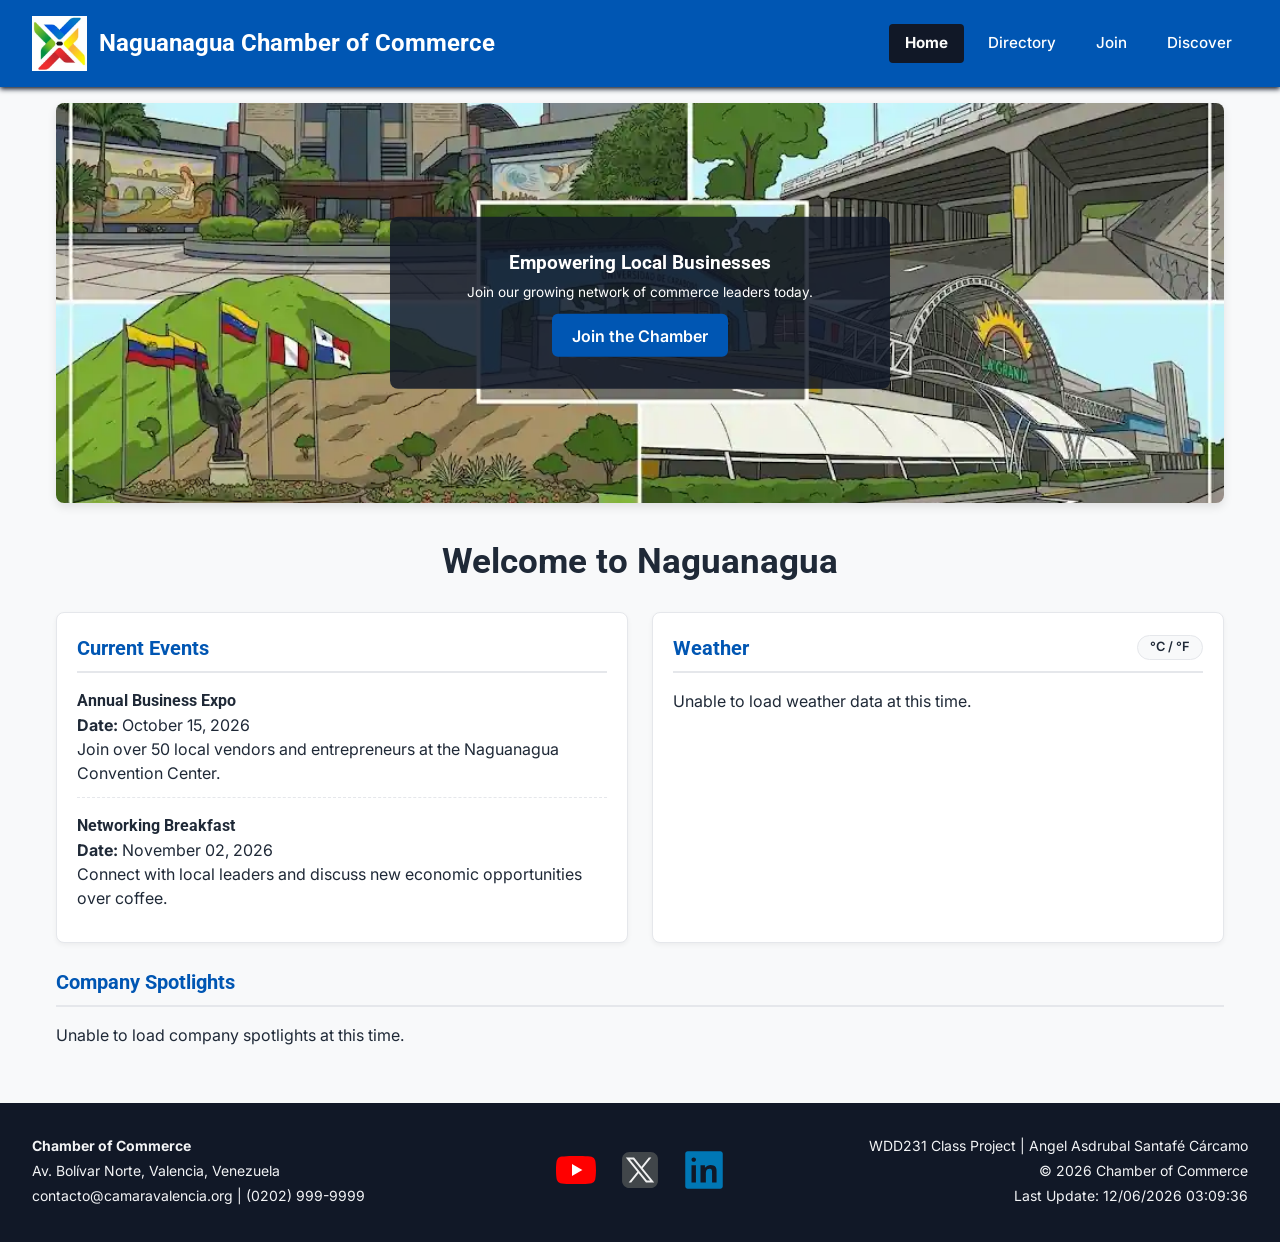
==== chamber/index.html @ 5a37a26f "Adding code for the Home Page of the project, still having troubles with the json and list of member" ====
<!DOCTYPE html>
<html lang="en-US">
<head>
    <meta charset="UTF-8">
    <meta name="viewport" content="width=device-width, initial-scale=1.0">
    <meta name="description" content="Naguanagua Chamber of Commerce Home Page: Working to Support local business growth, networking, and community development.">
    <meta name="author" content="Angel Asdrubal Santafé Cárcamo">
    <title>Home Page- Naguanagua's Chamber of Commerce</title>

    <!-- Facebook Open Graph Meta Tags -->
    <meta property="og:title" content="Home - Naguanagua Chamber of Commerce">
    <meta property="og:type" content="website">
    <meta property="og:image" content="https://angelsan20.github.io/wdd231/chamber/images/logo.webp">
    <meta property="og:url" content="https://angelsan20.github.io/wdd231/chamber/index.html">
    <meta property="og:description" content="Welcome to the Naguanagua Chamber of Commerce. Discover local business events, weather, and featured members.">

    <!-- Google Fonts -->
    <link rel="preconnect" href="https://fonts.googleapis.com">
    <link rel="preconnect" href="https://fonts.gstatic.com" crossorigin>
    <link href="https://fonts.googleapis.com/css2?family=Inter:wght@400;500;600&family=Roboto:wght@700&display=swap" rel="stylesheet">

    <!-- Styles and Favicon -->
    <link rel="icon" href="images/favicon.ico" type="image/x-icon">
    <link rel="stylesheet" href="styles/normalize.css">
    <link rel="stylesheet" href="styles/small.css">
    <link rel="stylesheet" href="styles/larger.css">

    <!-- Scripts Modulares -->
    <script src="scripts/menu.js" defer></script>
    <script src="scripts/dates.js" defer></script>
    <script src="scripts/weather.js" defer></script>
    <script src="scripts/spotlights.js" defer></script>
</head>
<body>
    <header>
        <div class="header-brand">
            <div class="header-logo">
                <img src="images/logo.webp" alt="Chamber of Commerce Logo" width="50" height="50">
                <span class="site-title">Naguanagua Chamber of Commerce</span>
            </div>
            <button id="menu-toggle" aria-label="Open the navigation menu" aria-expanded="false">☰</button>
        </div>
        <nav id="primary-nav">
            <ul>
                <li><a href="index.html" class="active">Home</a></li>
                <li><a href="directory.html">Directory</a></li>
                <li><a href="join.html">Join</a></li>
                <li><a href="discover.html">Discover</a></li>
            </ul>
        </nav>
    </header>

    <main class="home-container">
        <!-- Hero Section con Call To Action -->
        <section class="hero">
            <img src="images/hero-large.webp" alt="Naguanagua representative images" loading="eager" width="1200" height="500">
            <div class="cta-overlay">
                <h2>Empowering Local Businesses</h2>
                <p>Join our growing network of commerce leaders today.</p>
                <a href="join.html" class="cta-button">Join the Chamber</a>
            </div>
        </section>

        <h1 class="page-title">Welcome to Naguanagua</h1>

        <!-- Layout Grid para Eventos, Clima y Spotlights -->
        <div class="home-grid">
            
            <!-- Section: Current Events -->
            <section class="card events-card">
                <h2>Current Events</h2>
                <article class="event-item">
                    <h3>Annual Business Expo</h3>
                    <p><strong>Date:</strong> October 15, 2026</p>
                    <p>Join over 50 local vendors and entrepreneurs at the Naguanagua Convention Center.</p>
                </article>
                <article class="event-item">
                    <h3>Networking Breakfast</h3>
                    <p><strong>Date:</strong> November 02, 2026</p>
                    <p>Connect with local leaders and discuss new economic opportunities over coffee.</p>
                </article>
            </section>

            <!-- Section: Weather API -->
            <section class="card weather-card">
                <div class="card-header">
                    <h2>Weather</h2>
                    <button id="unit-toggle" aria-label="Toggle units">&deg;C / &deg;F</button>
                </div>
                <div id="weather-info">
                    <!-- Dynamically loaded from JS -->
                    <p>Loading weather data...</p>
                </div>
            </section>

            <!-- Section: Member Spotlights (Gold & Silver) -->
            <section class="spotlights-container">
                <h2>Company Spotlights</h2>
                <div id="spotlights-grid">
                    <!-- Dynamically loaded from JS -->
                    <p>Loading featured members...</p>
                </div>
            </section>

        </div>
    </main>

    <footer>
        <div class="footer-info">
            <p><strong>Chamber of Commerce</strong></p>
            <p>Av. Bolívar Norte, Valencia, Venezuela</p>
            <p>contacto@camaravalencia.org | (0202) 999-9999</p>
        </div>
        <div class="footer-social">
            <a href="#" target="_blank" aria-label="YouTube" rel="noopener noreferrer"><img src="images/youtube-icon.svg" alt="YouTube" width="40" height="40"></a>
            <a href="#" target="_blank" aria-label="Twitter" rel="noopener noreferrer"><img src="images/twitter-icon.svg" alt="Twitter" width="40" height="40"></a>
            <a href="#" target="_blank" aria-label="LinkedIn" rel="noopener noreferrer"><img src="images/linkedin-icon.svg" alt="LinkedIn" width="40" height="40"></a>
        </div>
        <div class="footer-dev">
            <p>WDD231 Class Project | Angel Asdrubal Santafé Cárcamo</p>
            <p>&copy; <span id="current-year"></span> Chamber of Commerce</p>
            <p id="last-modified"></p>
        </div>
    </footer>
</body>
</html>
---- chamber/styles/small.css ----
:root {
    --font-heading: 'Roboto', sans-serif;
    --font-body: 'Inter', sans-serif;

    --primary-color: #0056B3;
    --secondary-color: #1E824C;
    --accent-color: #E63946;
    
    --bg-main: #F8F9FA;
    --bg-card: #FFFFFF;
    --bg-alt: #FAFAFA;

    --text-primary: #1F2937;
    --text-muted: #4B5563;
    --border-color: #E5E7EB;
    --border-dark: #D1D5DB;

    --footer-bg: #111827;
    --footer-text: #F3F4F6;
    --nav-active: #fcfcfb;
}

* {
    box-sizing: border-box;
    margin: 0;
    padding: 0;
}

body {
    font-family: var(--font-body);
    background-color: var(--bg-main);
    color: var(--text-primary);
    line-height: 1.5;
}

h1, h2, h3, h4, h5, h6 {
    font-family: var(--font-heading);
    font-weight: 700;
}

header {
    background-color: var(--primary-color);
    color: var(--bg-card);
    padding: 0.75rem 1rem;
    display: flex;
    flex-direction: column;
    width: 100%;
    position: relative;
    box-shadow: 0 2px 5px var(--footer-bg);
}

.header-brand {
    display: flex;
    align-items: center;
    justify-content: space-between;
    width: 100%;
}

.header-logo {
    display: flex;
    align-items: center;
    gap: 0.75rem;
}

.header-logo img {
    width: 45px;
    height: 45px;
    object-fit: contain;
}

.site-title {
    font-family: var(--font-heading);
    font-size: 1.1rem;
    font-weight: 700;
    color: var(--bg-card);
    line-height: 1.2;
}

#menu-toggle {
    background: transparent;
    border: none;
    color: var(--bg-card);
    font-size: 1.75rem;
    cursor: pointer;
    padding: 0.25rem 0.5rem;
    line-height: 1;
    border-radius: 4px;
    transition: background-color 0.2s ease;
}

#menu-toggle:hover,
#menu-toggle:focus {
    background-color: var(--text-muted);
    outline: none;
}

#primary-nav {
    display: none;
    width: 100%;
    margin-top: 0.75rem;
    border-top: 1px solid var(--text-muted);
    padding-top: 0.5rem;
}

#primary-nav.open {
    display: block;
}

#primary-nav ul {
    list-style: none;
    display: flex;
    flex-direction: column;
    width: 100%;
}

#primary-nav li {
    width: 100%;
}

#primary-nav a {
    display: block;
    padding: 0.75rem 1rem;
    color: var(--bg-card);
    text-decoration: none;
    font-weight: 500;
    font-size: 1rem;
    text-align: center;
    border-radius: 4px;
    transition: background-color 0.2s ease, color 0.2s ease;
}

#primary-nav a:hover {
    background-color: var(--footer-bg);
}

#primary-nav a.active {
    color: var(--nav-active);
    font-weight: 700;
    background-color: var(--footer-bg);
}

.directory-container {
    width: 100%;
    max-width: 1200px;
    margin: 0 auto;
    padding: 1.5rem 1rem;
}

h1.page-title {
    font-size: 1.75rem;
    color: var(--text-primary);
    text-align: center;
    margin-bottom: 0.5rem;
    width: 100%;
}

.directory-header {
    text-align: center;
    margin-bottom: 1.5rem;
}

.directory-header h2 {
    font-size: 1.25rem;
    color: var(--text-muted);
    margin-bottom: 1rem;
    font-weight: 500;
}

.view-toggle {
    display: flex;
    justify-content: center;
    align-items: center;
    gap: 0.75rem;
}

.view-toggle button {
    font-family: var(--font-body);
    padding: 0.55rem 1.25rem;
    border: 1px solid var(--primary-color);
    background-color: var(--bg-card);
    color: var(--primary-color);
    font-weight: 600;
    font-size: 0.875rem;
    border-radius: 6px;
    cursor: pointer;
    transition: background-color 0.2s ease, color 0.2s ease;
}

.view-toggle button.active {
    background-color: var(--primary-color);
    color: var(--bg-card);
}

.grid-view {
    display: grid;
    grid-template-columns: 1fr;
    gap: 1.25rem;
}

.grid-view .member-card {
    background-color: var(--bg-card);
    border: 1px solid var(--border-color);
    border-radius: 10px;
    padding: 1.25rem;
    text-align: center;
    box-shadow: 0 4px 10px var(--footer-bg);
}

.grid-view .member-card img {
    width: 100px;
    height: 100px;
    object-fit: contain;
    margin: 0 auto 1rem auto;
    display: block;
}

.grid-view .member-card h3 {
    font-size: 1.1rem;
    color: var(--primary-color);
    margin-bottom: 0.4rem;
}

.grid-view .member-card p {
    font-size: 0.9rem;
    color: var(--text-primary);
    margin-bottom: 0.3rem;
}

.grid-view .member-card a {
    color: var(--primary-color);
    text-decoration: underline;
    font-size: 0.85rem;
    word-break: break-all;
}

.list-view {
    display: flex;
    flex-direction: column;
    background-color: var(--bg-card);
    border: 1px solid var(--border-dark);
    border-radius: 8px;
    overflow: hidden;
}

.list-view .member-card {
    background-color: var(--bg-card);
    border: none;
    border-bottom: 1px solid var(--border-color);
    padding: 0.85rem 1rem;
    text-align: left;
    display: flex;
    flex-direction: column;
    gap: 0.25rem;
}

.list-view .member-card:last-child {
    border-bottom: none;
}

.list-view .member-card:nth-child(even) {
    background-color: var(--bg-alt);
}

.list-view .member-card img {
    display: none;
}

.list-view .member-card h3 {
    font-size: 1rem;
    color: var(--text-primary);
    margin-bottom: 0.15rem;
}

.list-view .member-card p {
    font-size: 0.85rem;
    color: var(--text-muted);
    margin: 0;
}

.list-view .member-card a {
    color: var(--primary-color);
    text-decoration: underline;
    font-size: 0.85rem;
    word-break: break-all;
}

footer {
    background-color: var(--footer-bg);
    color: var(--footer-text);
    text-align: center;
    padding: 2rem 1rem;
    margin-top: 2.5rem;
    font-size: 0.875rem;
    display: flex;
    flex-direction: column;
    gap: 1.25rem;
}

.footer-info p {
    margin-bottom: 0.25rem;
}

.footer-social {
    display: flex;
    justify-content: center;
    align-items: center;
    gap: 1.5rem;
}

.footer-social img {
    width: 40px;
    height: 40px;
    transition: opacity 0.2s ease;
}

.footer-social img:hover {
    opacity: 0.8;
}

.footer-dev p {
    margin-bottom: 0.25rem;
    color: var(--footer-text);
}

/* ===============
   (HOME / INDEX)
   =============== */
   .home-container {
    max-width: 1200px;
    margin: 0 auto;
    padding: 1rem;
}

/* Hero Section */
.hero {
    position: relative;
    width: 100%;
    margin-bottom: 1.5rem;
    border-radius: 8px;
    overflow: hidden;
    box-shadow: 0 4px 10px rgba(0,0,0,0.1);
}

.hero img {
    width: 100%;
    height: auto;
    max-height: 400px;
    object-fit: cover;
    display: block;
}

.cta-overlay {
    position: absolute;
    bottom: 0;
    left: 0;
    right: 0;
    background: rgba(17, 24, 39, 0.85); /* Fondo oscuro semitransparente */
    color: var(--bg-card);
    padding: 1.25rem;
    text-align: center;
}

.cta-overlay h2 {
    font-size: 1.2rem;
    margin-bottom: 0.25rem;
}

.cta-overlay p {
    font-size: 0.85rem;
    margin-bottom: 0.75rem;
}

.cta-button {
    display: inline-block;
    padding: 0.6rem 1.25rem;
    background-color: var(--primary-color);
    color: var(--bg-card);
    text-decoration: none;
    font-weight: 600;
    border-radius: 6px;
    transition: background-color 0.2s ease;
}

.cta-button:hover {
    background-color: #004085;
}

/* Home Layout Grid */
.home-grid {
    display: flex;
    flex-direction: column;
    gap: 1.5rem;
}

.card {
    background-color: var(--bg-card);
    border: 1px solid var(--border-color);
    border-radius: 8px;
    padding: 1.25rem;
    box-shadow: 0 2px 5px rgba(0,0,0,0.05);
}

.card h2, .spotlights-container h2 {
    font-size: 1.25rem;
    color: var(--primary-color);
    border-bottom: 2px solid var(--border-color);
    padding-bottom: 0.5rem;
    margin-bottom: 1rem;
}

/* Events */
.event-item {
    margin-bottom: 1rem;
    padding-bottom: 0.75rem;
    border-bottom: 1px dashed var(--border-color);
}

.event-item:last-child {
    border-bottom: none;
    margin-bottom: 0;
}

.event-item h3 {
    font-size: 1rem;
    color: var(--text-primary);
}

/* Spotlights */
#spotlights-grid {
    display: flex;
    flex-direction: column;
    gap: 1.25rem;
}

/* =======================
   WEATHER CARD & TOGGLE
   ======================= */

.card-header {
    display: flex;
    justify-content: space-between;
    align-items: center;
    border-bottom: 2px solid var(--border-color);
    padding-bottom: 0.5rem;
    margin-bottom: 1rem;
}

.card-header h2 {
    font-size: 1.25rem;
    color: var(--primary-color);
    border-bottom: none;
    margin-bottom: 0;
    padding-bottom: 0;
}

/* Toggle Button to change between units system °C / °F */
#unit-toggle {
    background-color: var(--bg-main);
    color: var(--text-primary);
    border: 1px solid var(--border-color);
    border-radius: 20px;
    padding: 0.25rem 0.75rem;
    font-size: 0.8rem;
    font-weight: 600;
    cursor: pointer;
    transition: all 0.2s ease;
}

#unit-toggle:hover {
    background-color: var(--primary-color);
    color: var(--bg-card);
}

/* actual weather */
.current-weather {
    display: flex;
    align-items: center;
    gap: 1rem;
    margin-bottom: 0.75rem;
}

.current-weather img {
    width: 64px;
    height: 64px;
}

.weather-temp {
    font-size: 1.8rem;
    font-weight: 700;
    color: var(--text-primary);
    line-height: 1;
}

.weather-desc {
    font-size: 0.9rem;
    color: #4B5563;
    margin-top: 0.25rem;
}

.weather-card hr {
    border: 0;
    border-top: 1px solid var(--border-color);
    margin: 0.75rem 0;
}

/* 3 Days weather data */
.weather-card h3 {
    font-size: 0.95rem;
    color: var(--primary-color);
    margin-bottom: 0.5rem;
}

.forecast-list {
    list-style: none;
    padding: 0;
    margin: 0;
}

.forecast-list li {
    font-size: 0.9rem;
    padding: 0.35rem 0;
    display: flex;
    justify-content: space-between;
    border-bottom: 1px dashed var(--border-color);
}

.forecast-list li:last-child {
    border-bottom: none;
}

/* ===========
   SPOTLIGHTS
   =========== */
   .spotlights-container {
    width: 100%;
}

.spotlight-card {
    display: flex;
    flex-direction: column;
    align-items: center;
    text-align: center;
    gap: 0.5rem;
    position: relative;
}

.spotlight-header {
    width: 100%;
    display: flex;
    flex-direction: column;
    align-items: center;
    gap: 0.25rem;
}

.spotlight-header h3 {
    font-size: 1.1rem;
    color: var(--text-primary);
    margin: 0;
}

/* Gold and Silver symbols */
.badge {
    font-size: 0.75rem;
    font-weight: 700;
    padding: 0.2rem 0.6rem;
    border-radius: 12px;
    text-transform: uppercase;
}

.badge.gold {
    background-color: #FEF3C7;
    color: #92400E;
    border: 1px solid #F59E0B;
}

.badge.silver {
    background-color: #F3F4F6;
    color: #374151;
    border: 1px solid #9CA3AF;
}

.spotlight-card img {
    max-width: 120px;
    height: auto;
    object-fit: contain;
    margin: 0.5rem 0;
}

.spotlight-phone, .spotlight-address {
    font-size: 0.85rem;
    color: var(--text-primary);
    margin: 0;
}

.spotlight-link {
    display: inline-block;
    margin-top: 0.5rem;
    font-size: 0.85rem;
    color: var(--primary-color);
    font-weight: 600;
    text-decoration: underline;
}

.spotlight-link:hover {
    color: #004085;
}
---- chamber/styles/larger.css ----
@media (min-width: 768px) {

    header {
        flex-direction: row;
        align-items: center;
        justify-content: space-between;
        padding: 1rem 2rem;
    }

    .header-brand {
        width: auto;
    }

    .site-title {
        font-size: 1.5rem;
    }

    .header-logo img {
        width: 55px;
        height: 55px;
    }

    #menu-toggle {
        display: none;
    }

    #primary-nav {
        display: flex;
        width: auto;
        margin-top: 0;
        border-top: none;
        padding-top: 0;
    }

    #primary-nav ul {
        flex-direction: row;
        gap: 0.5rem;
    }

    #primary-nav li {
        width: auto;
    }

    #primary-nav a {
        padding: 0.5rem 1rem;
        font-size: 0.95rem;
    }

    h1.page-title {
        font-size: 2.2rem;
        margin: 2rem 0 1.5rem 0;
    }

    .directory-header {
        display: flex;
        align-items: center;
        justify-content: space-between;
        margin-bottom: 2rem;
    }

    .directory-header h2 {
        margin-bottom: 0;
    }

    .grid-view {
        grid-template-columns: repeat(auto-fit, minmax(280px, 1fr));
        gap: 1.5rem;
    }

    .list-view {
        max-width: 1200px;
        margin: 0 auto;
    }

    .list-view .member-card {
        display: grid;
        grid-template-columns: 1.2fr 1.5fr 1fr 1.2fr;
        align-items: center;
        gap: 1rem;
        padding: 0.85rem 1.25rem;
    }

    .list-view .member-card h3 {
        font-size: 0.95rem;
        margin: 0;
    }

    .list-view .member-card p {
        font-size: 0.875rem;
        margin: 0;
    }

    .list-view .member-card a {
        font-size: 0.875rem;
    }

    footer {
        flex-direction: row;
        justify-content: space-between;
        align-items: center;
        text-align: left;
        padding: 2rem;
    }

    .footer-info, 
    .footer-social, 
    .footer-dev {
        flex: 1;
    }

    .footer-social {
        justify-content: center;
    }

    .footer-dev {
        text-align: right;
    }
}

/* Home Layout */
.home-grid {
    display: grid;
    grid-template-columns: 1fr 1fr;
    gap: 1.5rem;
}

.spotlights-container {
    grid-column: span 2;
}

#spotlights-grid {
    display: grid;
    grid-template-columns: repeat(3, 1fr);
    gap: 1.25rem;
}

.cta-overlay {
    position: absolute;
    top: 50%;
    left: 50%;
    transform: translate(-50%, -50%);
    bottom: auto;
    width: 80%;
    max-width: 500px;
    border-radius: 8px;
    padding: 2rem;
}
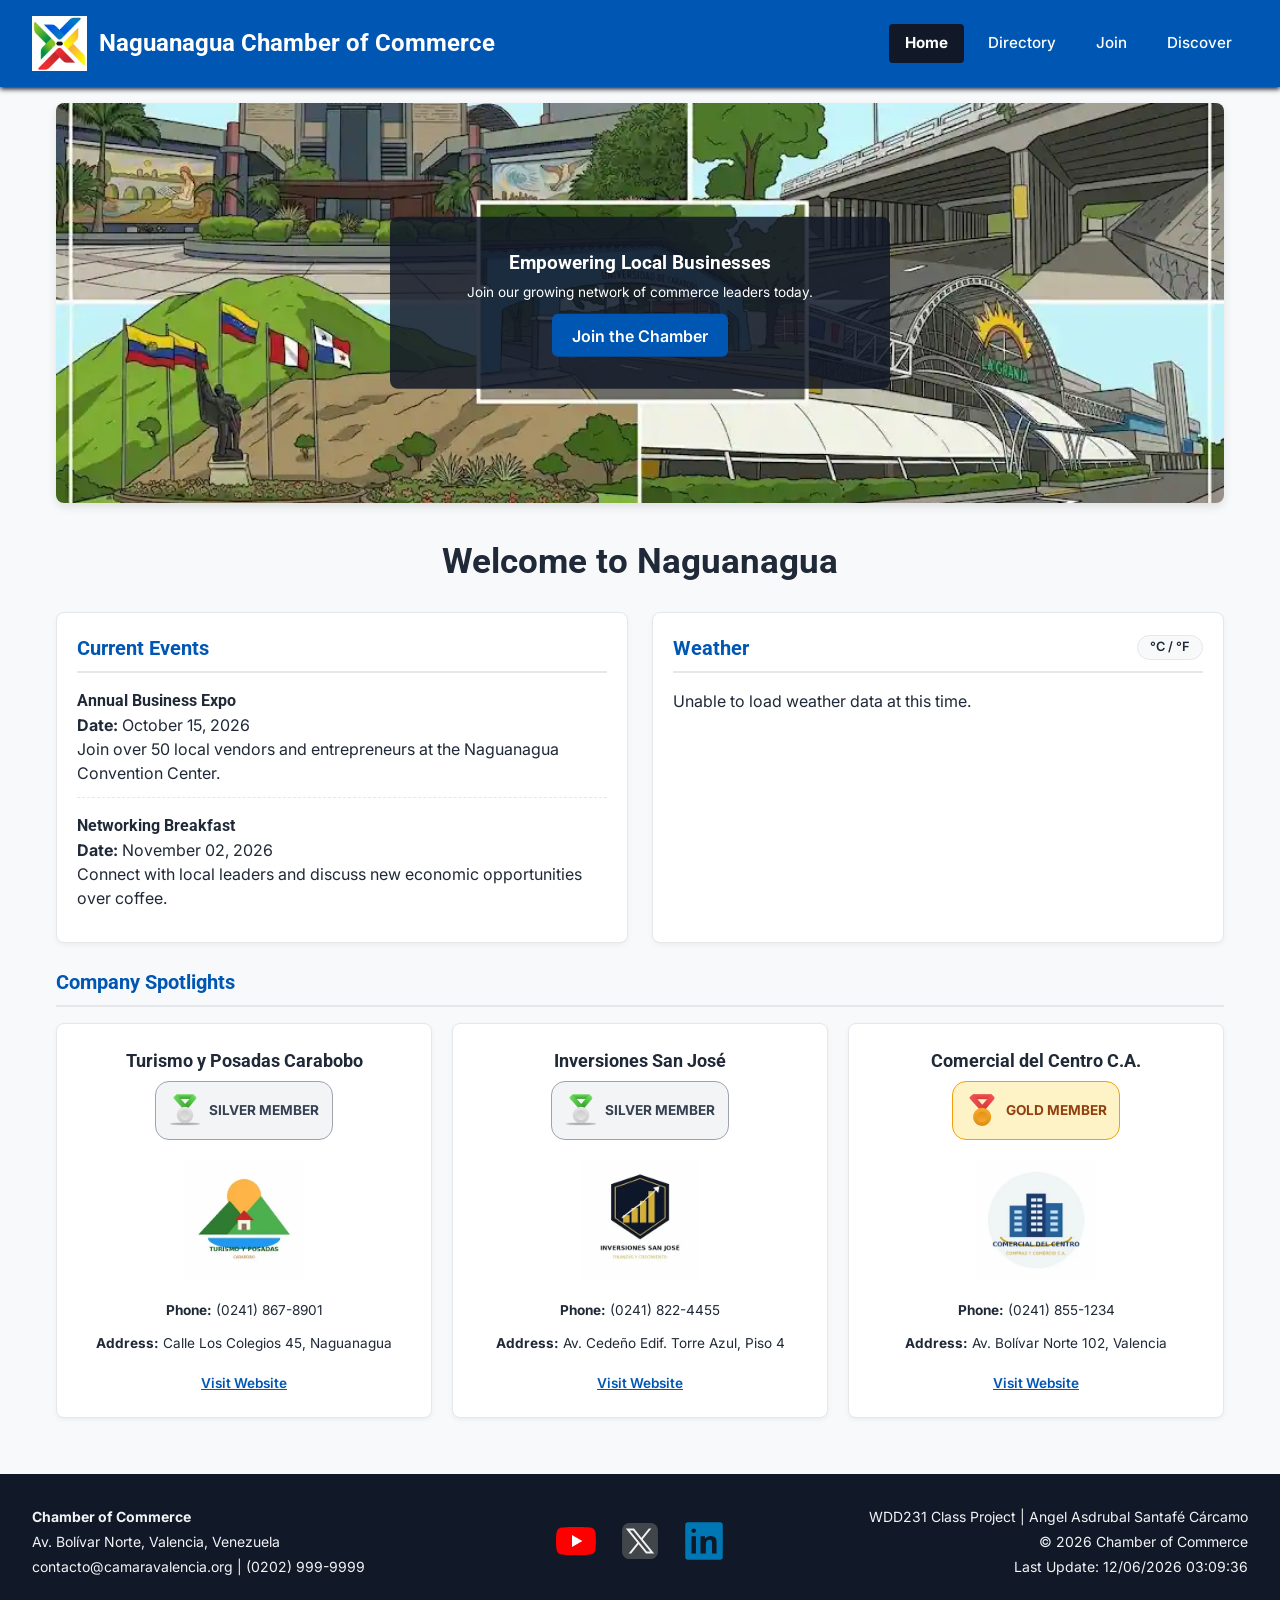
==== commit 32f81698: "little changes of language info" ====
--- a/chamber/index.html
+++ b/chamber/index.html
@@ -25,7 +25,7 @@
     <link rel="stylesheet" href="styles/small.css">
     <link rel="stylesheet" href="styles/larger.css">
 
-    <!-- Scripts Modulares -->
+    <!-- Scripts -->
     <script src="scripts/menu.js" defer></script>
     <script src="scripts/dates.js" defer></script>
     <script src="scripts/weather.js" defer></script>
@@ -63,7 +63,7 @@
 
         <h1 class="page-title">Welcome to Naguanagua</h1>
 
-        <!-- Layout Grid para Eventos, Clima y Spotlights -->
+        <!-- Layout Grid for Events, Weather y Spotlights -->
         <div class="home-grid">
             
             <!-- Section: Current Events -->
--- a/chamber/styles/small.css
+++ b/chamber/styles/small.css
@@ -31,6 +31,7 @@
     background-color: var(--bg-main);
     color: var(--text-primary);
     line-height: 1.5;
+    overflow-x: hidden;
 }
 
 h1, h2, h3, h4, h5, h6 {
@@ -193,7 +194,7 @@
 
 .grid-view {
     display: grid;
-    grid-template-columns: 1fr;
+    grid-template-columns: repeat(auto-fit, minmax(min(100%, 250px), 1fr));
     gap: 1.25rem;
 }
 
@@ -203,7 +204,7 @@
     border-radius: 10px;
     padding: 1.25rem;
     text-align: center;
-    box-shadow: 0 4px 10px var(--footer-bg);
+    box-shadow: 0 4px 10px rgba(0,0,0,0.05);
 }
 
 .grid-view .member-card img {
@@ -319,16 +320,16 @@
 
 .footer-dev p {
     margin-bottom: 0.25rem;
-    color: var(--footer-text);
 }
 
 /* ===============
    (HOME / INDEX)
    =============== */
-   .home-container {
+.home-container {
     max-width: 1200px;
     margin: 0 auto;
     padding: 1rem;
+    width: 100%;
 }
 
 /* Hero Section */
@@ -354,7 +355,7 @@
     bottom: 0;
     left: 0;
     right: 0;
-    background: rgba(17, 24, 39, 0.85); /* Fondo oscuro semitransparente */
+    background: rgba(17, 24, 39, 0.85);
     color: var(--bg-card);
     padding: 1.25rem;
     text-align: center;
@@ -385,7 +386,7 @@
     background-color: #004085;
 }
 
-/* Home Layout Grid */
+/* Home Grid Layout */
 .home-grid {
     display: flex;
     flex-direction: column;
@@ -425,13 +426,6 @@
     color: var(--text-primary);
 }
 
-/* Spotlights */
-#spotlights-grid {
-    display: flex;
-    flex-direction: column;
-    gap: 1.25rem;
-}
-
 /* =======================
    WEATHER CARD & TOGGLE
    ======================= */
@@ -453,7 +447,6 @@
     padding-bottom: 0;
 }
 
-/* Toggle Button to change between units system °C / °F */
 #unit-toggle {
     background-color: var(--bg-main);
     color: var(--text-primary);
@@ -471,7 +464,6 @@
     color: var(--bg-card);
 }
 
-/* actual weather */
 .current-weather {
     display: flex;
     align-items: center;
@@ -493,7 +485,7 @@
 
 .weather-desc {
     font-size: 0.9rem;
-    color: #4B5563;
+    color: var(--text-muted);
     margin-top: 0.25rem;
 }
 
@@ -503,7 +495,6 @@
     margin: 0.75rem 0;
 }
 
-/* 3 Days weather data */
 .weather-card h3 {
     font-size: 0.95rem;
     color: var(--primary-color);
@@ -531,7 +522,16 @@
 /* ===========
    SPOTLIGHTS
    =========== */
-   .spotlights-container {
+.spotlights-container {
+    width: 100%;
+    max-width: 1200px;
+    margin: 0 auto;
+}
+
+#spotlights-grid {
+    display: grid;
+    grid-template-columns: repeat(auto-fit, minmax(250px, 1fr));
+    gap: 1.5rem;
     width: 100%;
 }
 
@@ -540,8 +540,11 @@
     flex-direction: column;
     align-items: center;
     text-align: center;
-    gap: 0.5rem;
+    gap: 0.75rem;
     position: relative;
+    width: 100%;
+    padding: 1.5rem;
+    box-sizing: border-box;
 }
 
 .spotlight-header {
@@ -549,34 +552,13 @@
     display: flex;
     flex-direction: column;
     align-items: center;
-    gap: 0.25rem;
+    gap: 0.4rem;
 }
 
 .spotlight-header h3 {
     font-size: 1.1rem;
     color: var(--text-primary);
     margin: 0;
-}
-
-/* Gold and Silver symbols */
-.badge {
-    font-size: 0.75rem;
-    font-weight: 700;
-    padding: 0.2rem 0.6rem;
-    border-radius: 12px;
-    text-transform: uppercase;
-}
-
-.badge.gold {
-    background-color: #FEF3C7;
-    color: #92400E;
-    border: 1px solid #F59E0B;
-}
-
-.badge.silver {
-    background-color: #F3F4F6;
-    color: #374151;
-    border: 1px solid #9CA3AF;
 }
 
 .spotlight-card img {
@@ -603,4 +585,39 @@
 
 .spotlight-link:hover {
     color: #004085;
+}
+
+.badge {
+    display: inline-flex;
+    align-items: center;
+    gap: 0.5rem;
+    font-size: 0.85rem;
+    font-weight: 700;
+    padding: 0.3rem 0.8rem;
+    border-radius: 14px;
+    text-transform: uppercase;
+}
+
+.medal-icon {
+    width: 32px;
+    height: 32px;
+    object-fit: contain;
+}
+
+.badge.gold {
+    background-color: #FEF3C7;
+    color: #92400E;
+    border: 1px solid #F59E0B;
+}
+
+.badge.silver {
+    background-color: #F3F4F6;
+    color: #374151;
+    border: 1px solid #9CA3AF;
+}
+
+.badge.bronze {
+    background-color: #FFEDD5;
+    color: #9A3412;
+    border: 1px solid #F97316;
 }
--- a/chamber/styles/larger.css
+++ b/chamber/styles/larger.css
@@ -130,7 +130,7 @@
 
 #spotlights-grid {
     display: grid;
-    grid-template-columns: repeat(3, 1fr);
+    grid-template-columns: repeat(auto-fit, minmax(250px, 1fr));
     gap: 1.25rem;
 }
 
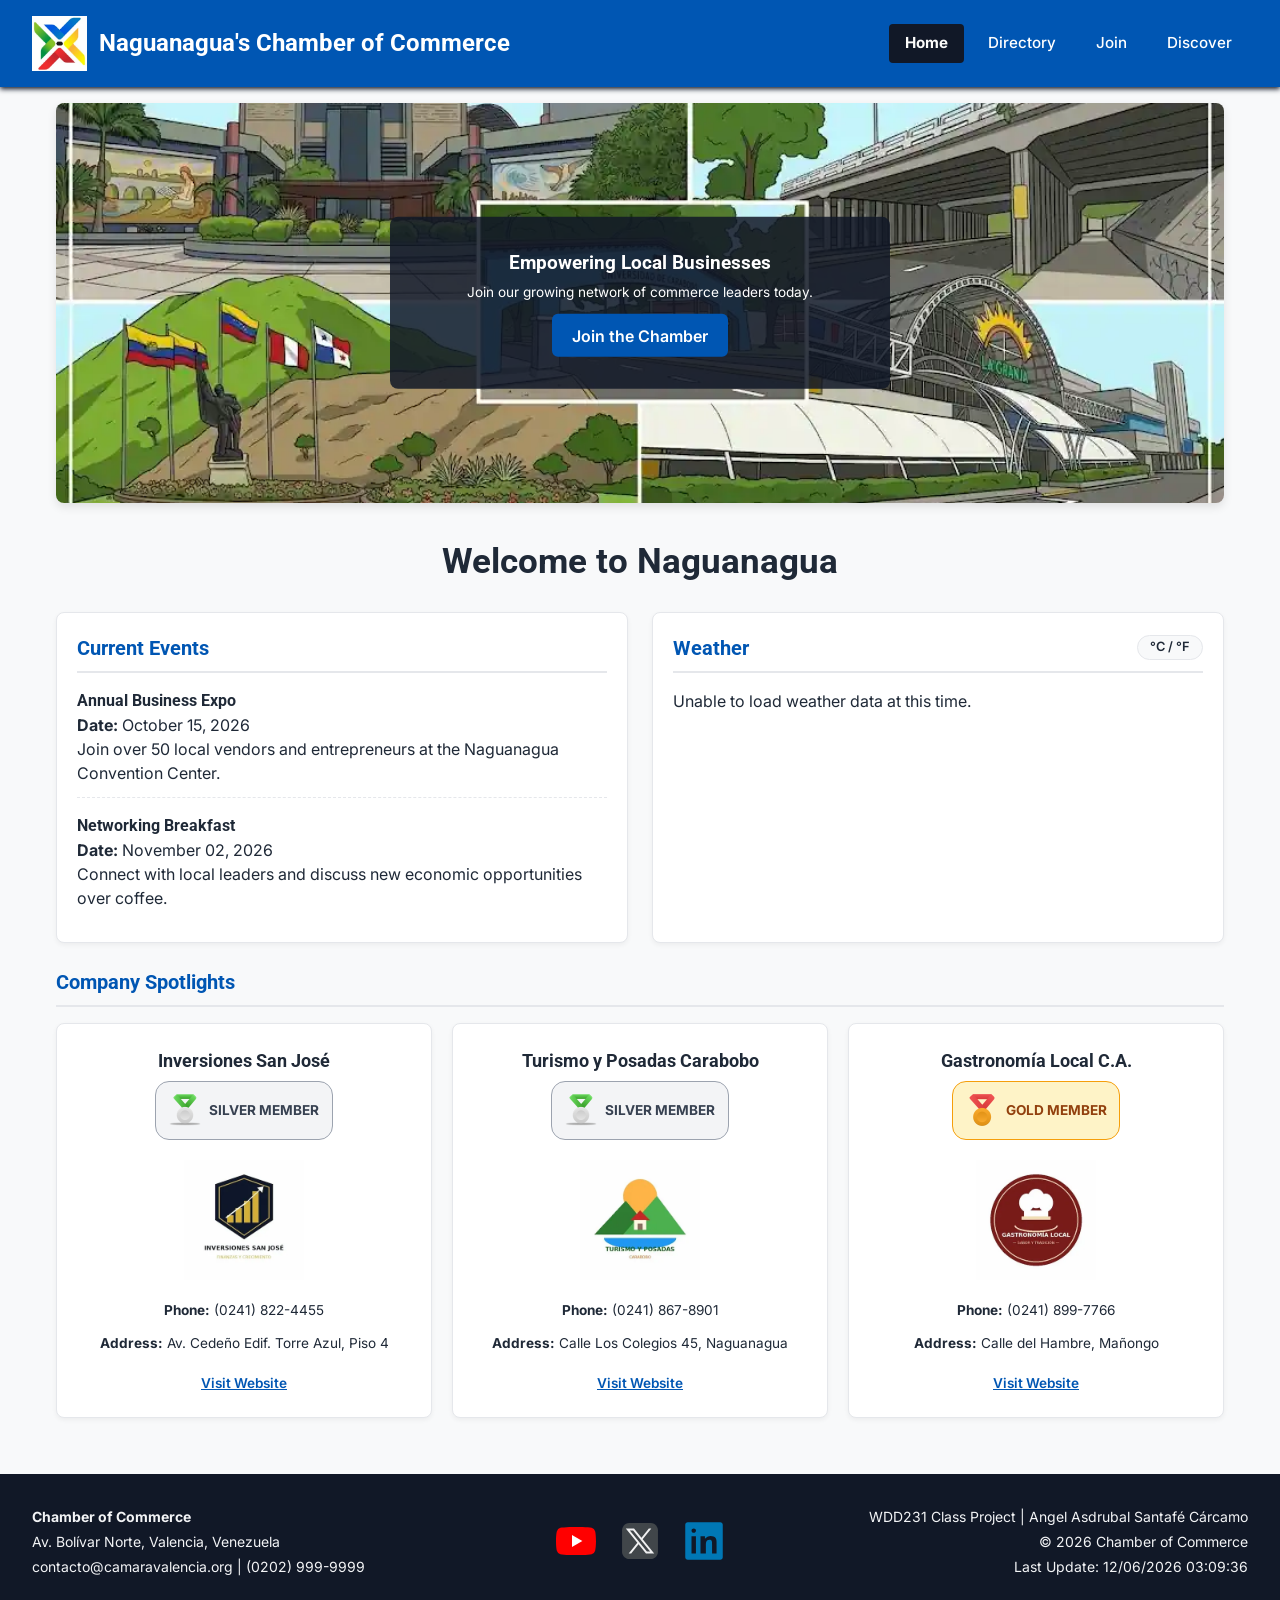
==== commit 047e46c3: "minimal modifications to finish the chamber of commerce project" ====
--- a/chamber/index.html
+++ b/chamber/index.html
@@ -9,6 +9,7 @@
 
     <!-- Facebook Open Graph Meta Tags -->
     <meta property="og:title" content="Home - Naguanagua Chamber of Commerce">
+    <meta property="og:site_name" content="Naguanagua Chamber of Commerce">
     <meta property="og:type" content="website">
     <meta property="og:image" content="https://angelsan20.github.io/wdd231/chamber/images/logo.webp">
     <meta property="og:url" content="https://angelsan20.github.io/wdd231/chamber/index.html">
@@ -36,7 +37,7 @@
         <div class="header-brand">
             <div class="header-logo">
                 <img src="images/logo.webp" alt="Chamber of Commerce Logo" width="50" height="50">
-                <span class="site-title">Naguanagua Chamber of Commerce</span>
+                <span class="site-title">Naguanagua's Chamber of Commerce</span>
             </div>
             <button id="menu-toggle" aria-label="Open the navigation menu" aria-expanded="false">☰</button>
         </div>
--- a/chamber/styles/small.css
+++ b/chamber/styles/small.css
@@ -285,6 +285,241 @@
     word-break: break-all;
 }
 
+#members-container.list-view {
+    display: flex;
+    flex-direction: column;
+    gap: 0.75rem;
+}
+
+#members-container.list-view .member-card {
+    flex-direction: row;
+    justify-content: space-between;
+    align-items: center;
+    text-align: left;
+    padding: 1rem 1.5rem;
+    width: 100%;
+}
+
+#members-container.list-view .member-card img {
+    width: 60px;
+    height: 50px;
+    display: block;
+}
+
+.membership-levels-container {
+    display: flex;
+    flex-direction: column;
+    gap: 1rem;
+    margin-top: 1.5rem;
+}
+
+.membership-levels-container h2 {
+    color: #1e3a8a;
+    text-align: center;
+    margin-bottom: 0.2rem;
+}
+
+.instruction-text {
+    font-size: 0.85rem;
+    color: #64748b;
+    text-align: center;
+    margin-bottom: 1rem;
+    font-style: italic;
+}
+
+.cards-grid {
+    display: grid;
+    grid-template-columns: 1fr;
+    gap: 1rem;
+}
+
+.card-tier {
+    background-color: #93c5fd;
+    border: 2px solid #3b82f6;
+    border-radius: 12px;
+    padding: 1.5rem;
+    text-align: center;
+    cursor: pointer;
+    transition: all 0.3s ease;
+    box-shadow: 0 4px 6px rgba(0, 0, 0, 0.05);
+    display: flex;
+    flex-direction: column;
+    justify-content: center;
+    align-items: center;
+    min-height: 250px;
+    width: 80%;
+    margin: 0 auto;
+}
+
+.card-tier h4 {
+    color: #1e293b;
+    font-size: 1.2rem;
+    margin: 0;
+    transition: color 0.3s ease;
+}
+
+.card-tier:hover {
+    background-color: #3b82f6;
+    border-color: #1d4ed8;
+    transform: translateY(-2px);
+    box-shadow: 0 6px 12px rgba(0, 0, 0, 0.15);
+}
+
+.card-tier:hover h4 {
+    color: #ffffff;
+}
+
+.join-container {
+    display: flex;
+    flex-direction: column;
+    gap: 2rem;
+    max-width: 1200px;
+    margin: 2rem auto;
+    padding: 0 1rem;
+}
+
+.join-form {
+    display: flex;
+    flex-direction: column;
+    gap: 1.5rem;
+}
+
+.join-form fieldset {
+    border: 1px solid #cbd5e1;
+    border-radius: 8px;
+    padding: 1.25rem;
+    background-color: #f8fafc;
+}
+
+.join-form legend {
+    font-weight: bold;
+    color: #1e3a8a;
+    padding: 0 0.5rem;
+}
+
+.join-form label:not(.radio-label) {
+    display: flex;
+    flex-direction: column;
+    gap: 0.35rem;
+    margin-bottom: 0.75rem;
+    font-size: 0.95rem;
+    color: #334155;
+}
+
+.join-form input[type="text"],
+.join-form input[type="email"],
+.join-form input[type="tel"],
+.join-form textarea {
+    padding: 0.75rem;
+    border: 1px solid #94a3b8;
+    border-radius: 6px;
+    font-size: 1rem;
+    width: 100%;
+}
+
+.join-form textarea {
+    resize: vertical;
+    min-height: 80px;
+    max-height: 250px;
+}
+
+.join-form label.radio-label {
+    display: flex;
+    flex-direction: row;
+    align-items: center;
+    justify-content: flex-start;
+    text-align: left;
+    gap: 0.75rem;
+    margin-bottom: 0.85rem;
+    cursor: pointer;
+}
+
+.join-form input[type="radio"] {
+    margin: 0;
+    flex-shrink: 0;
+}
+
+.submit-btn {
+    background-color: var(--primary-color);
+    color: var(--bg-card);
+    padding: 0.75rem 1.5rem;
+    border: none;
+    border-radius: 6px;
+    font-size: 1rem;
+    font-weight: 600;
+    cursor: pointer;
+    transition: background-color 0.2s ease;
+    width: 50%;
+    display: block;
+    margin: 0 auto;
+}
+
+.submit-btn:hover {
+    background-color: #004085; 
+}
+
+.membership-modal {
+    position: fixed;
+    top: 50%;
+    left: 50%;
+    transform: translate(-50%, -50%);
+    margin: 0;
+    border: 2px solid #e11d48;
+    border-radius: 12px;
+    padding: 1.5rem;
+    max-width: 450px;
+    width: 90%;
+    background-color: #f8fafc;
+    box-shadow: 0 10px 25px rgba(0, 0, 0, 0.3);
+}
+
+.membership-modal::backdrop {
+    position: fixed;
+    top: 0;
+    left: 0;
+    width: 100vw;
+    height: 100vh;
+    background-color: rgba(0, 0, 0, 0.6);
+}
+
+.modal-header {
+    display: flex;
+    justify-content: space-between;
+    align-items: center;
+    margin-bottom: 0.5rem;
+}
+
+.modal-header h2 {
+    color: #1e293b;
+    margin: 0;
+}
+
+.close-modal {
+    background: #e2e8f0;
+    border: 1px solid #cbd5e1;
+    border-radius: 50%;
+    width: 32px;
+    height: 32px;
+    font-weight: bold;
+    cursor: pointer;
+    transition: background 0.2s;
+}
+
+.close-modal:hover {
+    background: #cbd5e1;
+}
+
+.modal-body ul {
+    margin: 0.5rem 0 1rem 1.25rem;
+    color: #334155;
+}
+
+.cost-text {
+    font-size: 1.1rem;
+    color: #0f172a;
+    margin-top: 1rem;
+}
+
 footer {
     background-color: var(--footer-bg);
     color: var(--footer-text);
@@ -322,9 +557,6 @@
     margin-bottom: 0.25rem;
 }
 
-/* ===============
-   (HOME / INDEX)
-   =============== */
 .home-container {
     max-width: 1200px;
     margin: 0 auto;
@@ -332,7 +564,6 @@
     width: 100%;
 }
 
-/* Hero Section */
 .hero {
     position: relative;
     width: 100%;
@@ -386,7 +617,6 @@
     background-color: #004085;
 }
 
-/* Home Grid Layout */
 .home-grid {
     display: flex;
     flex-direction: column;
@@ -409,7 +639,6 @@
     margin-bottom: 1rem;
 }
 
-/* Events */
 .event-item {
     margin-bottom: 1rem;
     padding-bottom: 0.75rem;
@@ -425,10 +654,6 @@
     font-size: 1rem;
     color: var(--text-primary);
 }
-
-/* =======================
-   WEATHER CARD & TOGGLE
-   ======================= */
 
 .card-header {
     display: flex;
@@ -519,9 +744,6 @@
     border-bottom: none;
 }
 
-/* ===========
-   SPOTLIGHTS
-   =========== */
 .spotlights-container {
     width: 100%;
     max-width: 1200px;
@@ -620,4 +842,90 @@
     background-color: #FFEDD5;
     color: #9A3412;
     border: 1px solid #F97316;
+}
+
+.discover-container {
+    max-width: 1200px;
+    margin: 0 auto;
+    padding: 1.5rem 1rem;
+}
+
+.visitor-banner {
+    background-color: var(--bg-card);
+    border: 1px solid var(--border-color);
+    border-left: 5px solid var(--primary-color);
+    padding: 1rem;
+    margin-bottom: 1.5rem;
+    border-radius: 6px;
+    font-weight: 500;
+    text-align: center;
+    box-shadow: 0 2px 5px rgba(0,0,0,0.03);
+    width: 100%;
+}
+
+.discover-grid {
+    display: grid;
+    grid-template-columns: repeat(auto-fit, minmax(min(100%, 280px), 1fr));
+    gap: 1.5rem;
+    width: 100%;
+}
+
+.discover-grid > section {
+    background-color: var(--bg-card);
+    border: 1px solid var(--border-color);
+    border-radius: 8px;
+    padding: 1.25rem;
+    box-shadow: 0 2px 6px rgba(0,0,0,0.05);
+    display: flex;
+    flex-direction: column;
+    gap: 0.75rem;
+}
+
+.discover-grid > section h2 {
+    font-size: 1.2rem;
+    color: var(--primary-color);
+}
+
+.discover-grid > section figure {
+    width: 100%;
+    overflow: hidden;
+    border-radius: 6px;
+    margin: 0;
+}
+
+.discover-grid > section img {
+    width: 100%;
+    height: auto;
+    aspect-ratio: 3 / 2;
+    object-fit: cover;
+    display: block;
+}
+
+.discover-grid > section address {
+    font-style: normal;
+    font-size: 0.85rem;
+    color: var(--text-muted);
+    font-weight: 500;
+}
+
+.discover-grid > section p {
+    font-size: 0.9rem;
+    color: var(--text-primary);
+}
+
+.discover-grid > section button {
+    align-self: flex-start;
+    padding: 0.5rem 1rem;
+    background-color: var(--primary-color);
+    color: var(--bg-card);
+    border: none;
+    border-radius: 4px;
+    font-weight: 600;
+    cursor: pointer;
+    transition: background-color 0.2s ease;
+    margin-top: auto;
+}
+
+.discover-grid > section button:hover {
+    background-color: #004085;
 }
--- a/chamber/styles/larger.css
+++ b/chamber/styles/larger.css
@@ -94,6 +94,33 @@
         font-size: 0.875rem;
     }
 
+    #members-container:not(.list-view) {
+        display: grid;
+        grid-template-columns: repeat(auto-fit, minmax(280px, 1fr));
+        gap: 1.5rem;
+    }
+
+    .join-container {
+        display: grid;
+        grid-template-columns: 1fr 1fr;
+        align-items: start;
+        gap: 2.5rem;
+    }
+
+    .cards-grid {
+        display: grid;
+        grid-template-columns: repeat(2, 1fr);
+        gap: 1.5rem;
+        max-width: 480px;
+        margin: 0 auto;
+    }
+
+    .card-tier {
+        width: 90%;
+        min-height: 260px;
+        margin: 0 auto;
+    }
+
     footer {
         flex-direction: row;
         justify-content: space-between;
@@ -115,33 +142,44 @@
     .footer-dev {
         text-align: right;
     }
+
+    /* Home Layout */
+    .home-grid {
+        display: grid;
+        grid-template-columns: 1fr 1fr;
+        gap: 1.5rem;
+    }
+
+    .spotlights-container {
+        grid-column: span 2;
+    }
+
+    #spotlights-grid {
+        display: grid;
+        grid-template-columns: repeat(auto-fit, minmax(250px, 1fr));
+        gap: 1.25rem;
+    }
+
+    .cta-overlay {
+        position: absolute;
+        top: 50%;
+        left: 50%;
+        transform: translate(-50%, -50%);
+        bottom: auto;
+        width: 80%;
+        max-width: 500px;
+        border-radius: 8px;
+        padding: 2rem;
+    }
 }
 
-/* Home Layout */
-.home-grid {
-    display: grid;
-    grid-template-columns: 1fr 1fr;
-    gap: 1.5rem;
-}
+@media (min-width: 1025px) {
+    .discover-grid figure img {
+        transition: transform 0.4s ease, filter 0.4s ease;
+    }
 
-.spotlights-container {
-    grid-column: span 2;
-}
-
-#spotlights-grid {
-    display: grid;
-    grid-template-columns: repeat(auto-fit, minmax(250px, 1fr));
-    gap: 1.25rem;
-}
-
-.cta-overlay {
-    position: absolute;
-    top: 50%;
-    left: 50%;
-    transform: translate(-50%, -50%);
-    bottom: auto;
-    width: 80%;
-    max-width: 500px;
-    border-radius: 8px;
-    padding: 2rem;
+    .discover-grid figure img:hover {
+        transform: scale(1.05);
+        filter: brightness(1.08) contrast(1.05);
+    }
 }
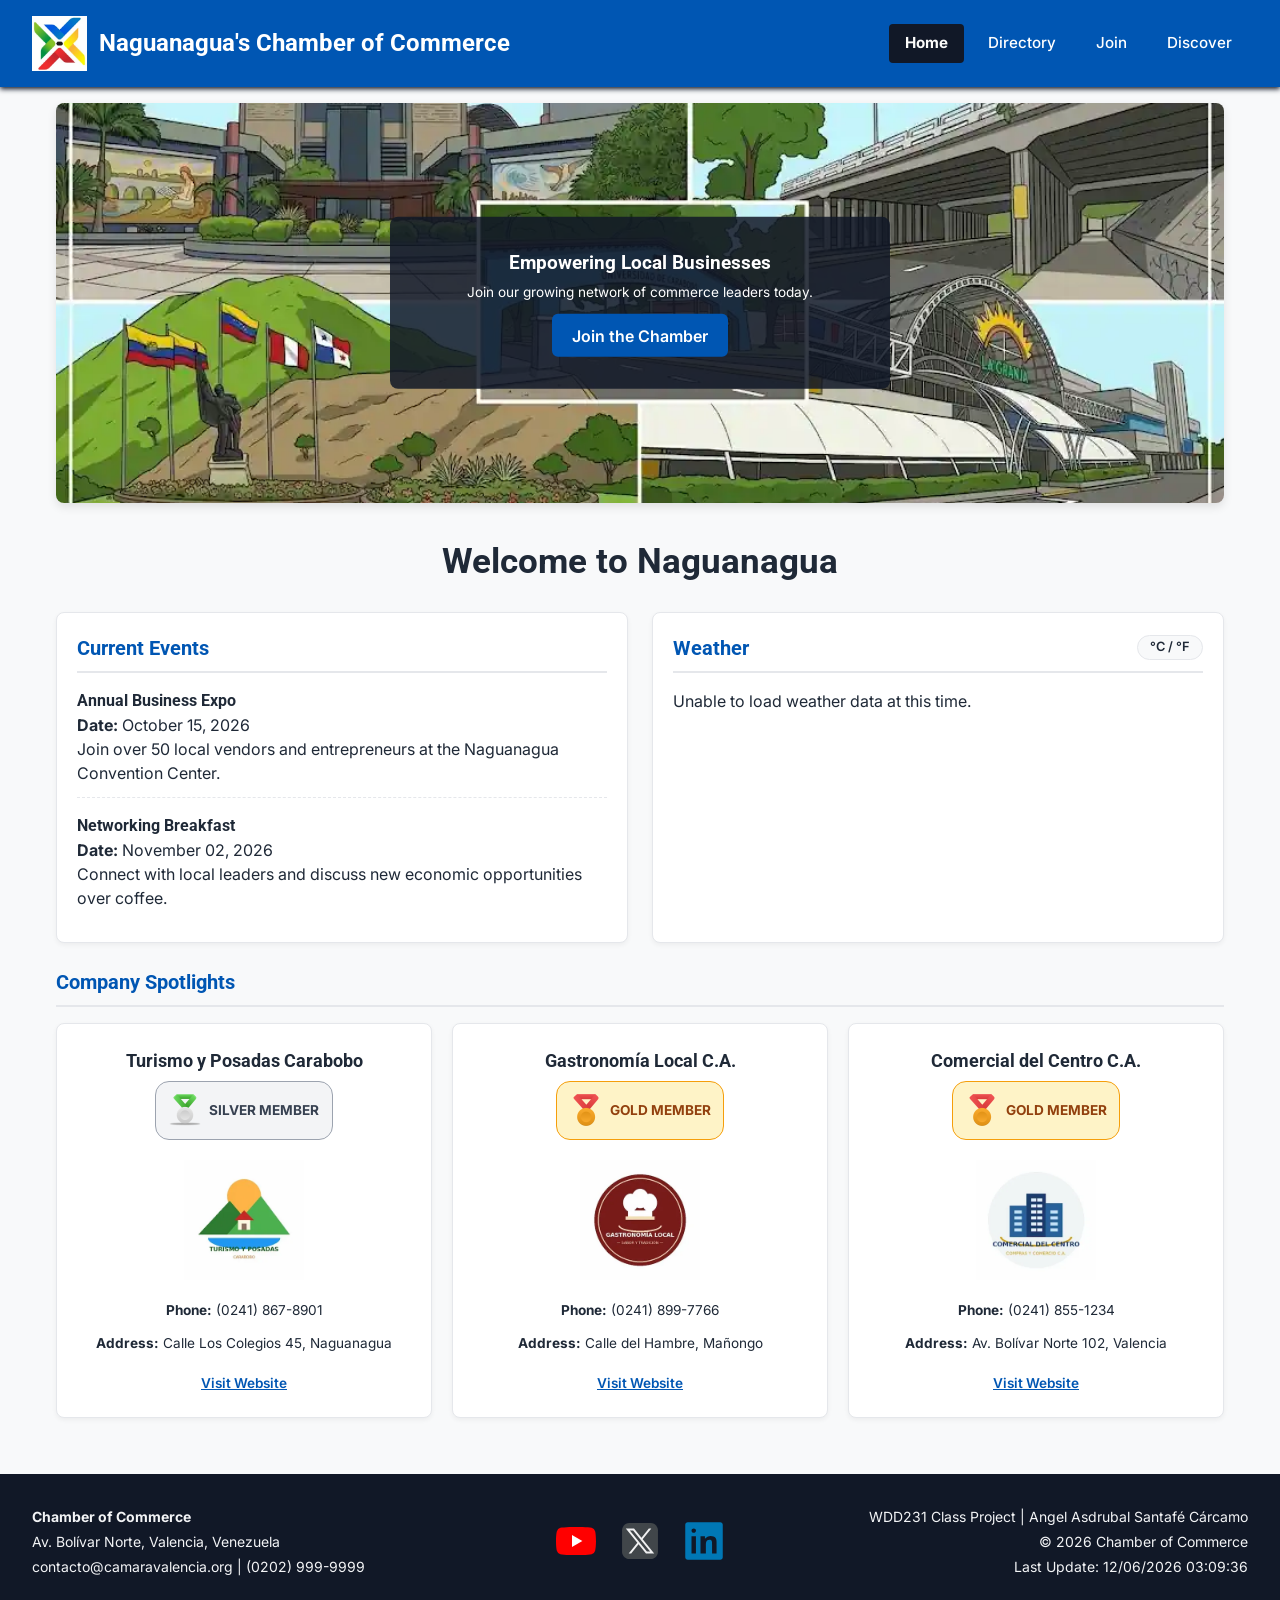
==== commit 9307de0f: "changes in chamber pages to update and a little change in the main index page for the course to upda" ====
--- a/chamber/index.html
+++ b/chamber/index.html
@@ -113,9 +113,9 @@
             <p>contacto@camaravalencia.org | (0202) 999-9999</p>
         </div>
         <div class="footer-social">
-            <a href="#" target="_blank" aria-label="YouTube" rel="noopener noreferrer"><img src="images/youtube-icon.svg" alt="YouTube" width="40" height="40"></a>
-            <a href="#" target="_blank" aria-label="Twitter" rel="noopener noreferrer"><img src="images/twitter-icon.svg" alt="Twitter" width="40" height="40"></a>
-            <a href="#" target="_blank" aria-label="LinkedIn" rel="noopener noreferrer"><img src="images/linkedin-icon.svg" alt="LinkedIn" width="40" height="40"></a>
+            <a href="https://www.youtube.com/" target="_blank" aria-label="YouTube" rel="noopener noreferrer"><img src="images/youtube-icon.svg" alt="YouTube" width="40" height="40"></a>
+            <a href="https://x.com/" target="_blank" aria-label="Twitter" rel="noopener noreferrer"><img src="images/twitter-icon.svg" alt="Twitter" width="40" height="40"></a>
+            <a href="https://www.linkedin.com/" target="_blank" aria-label="LinkedIn" rel="noopener noreferrer"><img src="images/linkedin-icon.svg" alt="LinkedIn" width="40" height="40"></a>
         </div>
         <div class="footer-dev">
             <p>WDD231 Class Project | Angel Asdrubal Santafé Cárcamo</p>
